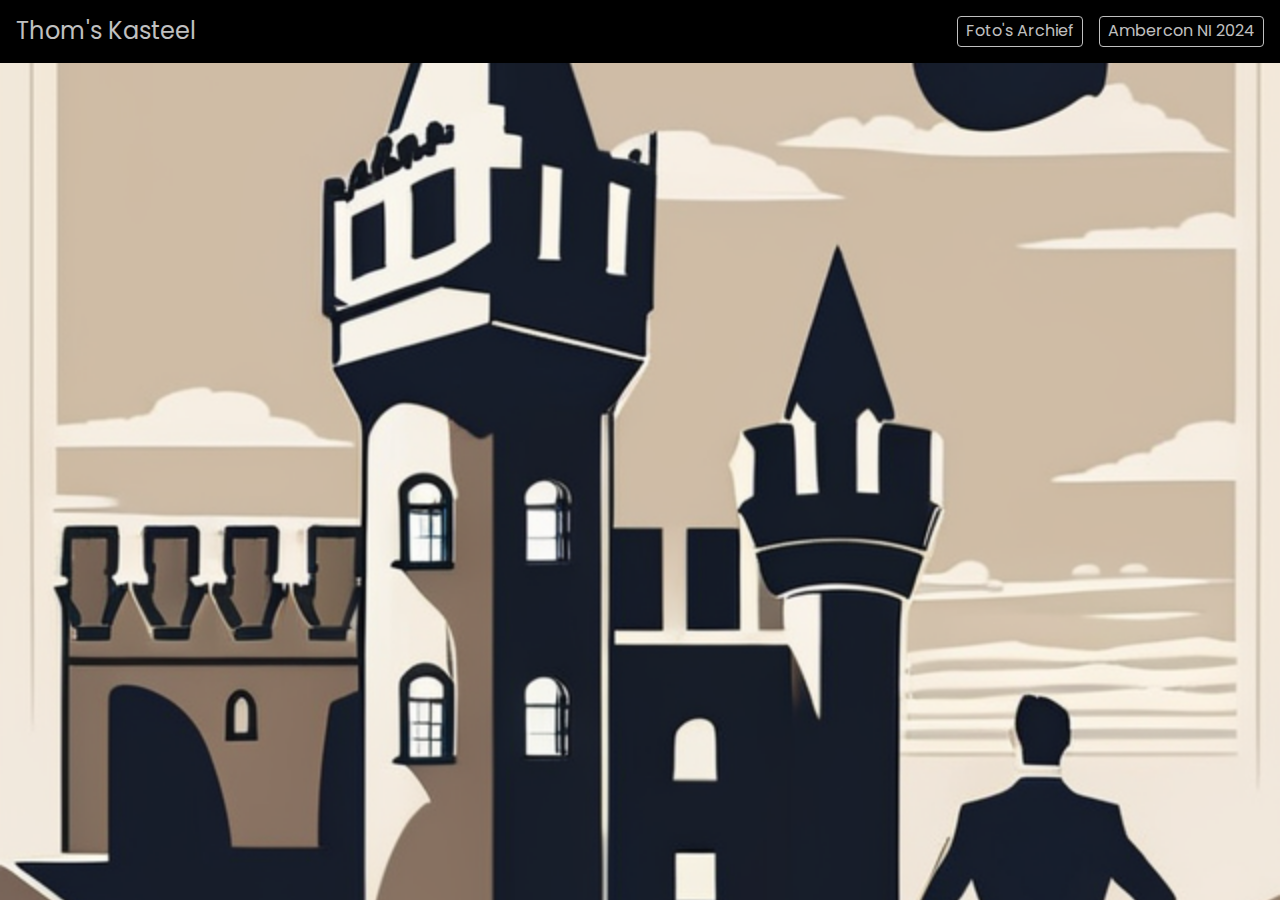
==== index.html @ a739afb3 "Add files via upload" ====
<!DOCTYPE html>

<head>
    <meta charset="UTF-8">
    <meta http-equiv="X-UA-Compatible" content="IE=edge">
    <meta name="viewport" content="width=device-width, initial-scale=1.0">

    <link rel="stylesheet" href="css/reset.css" media="screen">
    <link rel="stylesheet" href="css/style.css" media="screen">

    <title>Thom's Kasteel</title>
</head>

<body>
    <div id="bodyCover" style="--bg-pic:url('../assets/img/mainBG.png');">
        <header id="header">
            <h1> <a href="index.html">Thom's Kasteel</a> </h1>
            <button type="button" id="menuOpen" tabindex="-1" hidden></button>
            <nav>
                <menu>
                    <li><a href="Fotos.html" >Foto's Archief</a></li>
                    <li><a href="AcNoir24.html">Ambercon NI 2024</a></li>
                </menu>
            </nav>
        </header>
        <main>
            <menu></menu>
            <section>
                <h2></h2>
            </section>

            <aside></aside>
        </main>
    </div>

    <script src="js/main.js"></script>
    <script src="js/knockout-3.5.1.js"></script>
</body>

</html>
---- css/style.css ----
@import url(https://fonts.googleapis.com/css2?family=Poppins:wght@400;700&display=swap);

/* start*/
:root {
    --bg-color: #000;
    --bg-pic: url("../assets/img/mainBG.png");
    --fc-color: silver;
    --hero-bg:#003D3D;
    --hero-fc:#D1D1D1;
    --hero-brd:1px solid var(--hero-fc);
}

*, *:after, *:before {
    flex: 1 0 auto;
    /* safari bugfix */
    box-sizing: border-box;
}

button, label {
    cursor: pointer;
}

html, body {
    height: 100%;
}

body, button, input, table, textarea, select {
    font: normal 1em/1.5 "poppins", arial, helvetica, sans-serif;
}

/* basic styling */
#bodyCover {
    background: var(--bg-color) var(--bg-pic) no-repeat center 25%;
    background-size: cover;   
    display: flex;
    flex-direction: column;
    height: 100vh;
    height: 100dvh;
    overflow: auto;
}

.backToTop {
    float: right;
    margin-left: 1.5em;
}

#header {
    display: flex;
    gap: 1.5rem;
    flex-grow: 0;    
    background: var(--bg-color);    
    padding:1rem;
    align-items: center;
    overflow: auto;
}

header h1 {
    font-size:clamp(1.5rem,50%,5vh);
    font-size:clamp(1.5rem,50%,5dvh);
    line-height: 1.2;   
}

#header>nav {
    flex-grow: 0;
}

#header> nav menu{
    display: flex;
    align-items: stretch;
    gap:0 1em;
}

#header>nav li {
    list-style: none;
    display:flex;
    flex-direction: column;
    justify-content: stretch;
}

#header a {
    display: inline-block;
    text-decoration: none;
    color: var(--fc-color); 
    transition: transform 0.3s, color 0.3s;
}

#header>nav a {
    border:1px solid var(--fc-color);
    border-radius: 0.25em;
    padding: 0.25em 0.5em;;
    line-height: 1.3;
}

#header>nav a:focus,
#header>nav a:hover {
    transform: scale(1.2);
}

#header>nav button {
    appearance: none;
    background: transparent;
    color:var(--fc-color);
    backdrop-filter: blur(1rem);
    border: 1px solid var(--fc-color);
    padding: 0.25em 0.5em;
    border-radius: 0.25em;
    transition: transform 0.3s, color 0.3s, background-color 0.3s;
}

#header>nav button:focus,
#header>nav button:hover {
    background-color: var(--fc-color);
    color: var(--bg-color);
    border: 1px solid var(--bg-color);
    transform: scale(1.2);
    backdrop-filter: none;
}

main {  
    margin: 0 auto;       
}

@media (max-width:48rem) {
    #menuOpen {
        display: block;
        flex-grow: 0;
        font-size: 1.8em;
        line-height: 1;
        border: 0;
        background: transparent;
        color: var(--fc-color);
    }

    #menuOpen:after {     
        content: "\2630";
    }

    #menuOpen+nav {
        position: fixed;
        top: 0;
        left: -100%;
        width: 100%;
        height: 100%;
        overflow: auto;
        display: flex;
        align-items: center;
        justify-content: center;
        opacity: 0;      
        background: transparent;
        backdrop-filter: blur(1rem);
        transition: left 0s 0.5s, opacity 0.5s;
    }

    #menuOpen:focus+nav,
    #menuOpen+nav:focus-within {
        left: 0;
        opacity: 1;
        transition: left 0s, opacity 0.5s;
    }

    #menuOpen+nav menu {
        flex-grow: 1;
        display: block;
        columns: 2 15rem;
        gap:1em;
        position: relative;
        top: -50vh;
        max-width: clamp(50vw,75vw,40rem);
        margin: auto;
        overflow: hidden;     
        background:var(--bg-color);
        border-radius: 0.5em;
        box-shadow:
            0 0 1px 1px #0008,
            0 0.25em 0.5em 0.25em #0002;
        transition: top 0.5s;
    }

    #menuOpen:focus+nav menu,
    #menuOpen+nav:focus-within menu {
        top: 0;
    }

    #header>nav li:last-child{
        margin-right:0.5em;
    }

    #menuOpen+nav li {
        display:grid;
        place-items: center;
        margin: 0 0.5em 0.5em;
        break-inside: avoid;
    }    

    #header>nav a,
    #header>nav button {
        display: block;
        padding: 0.5em 1em;
        text-align: center;
        background:var(--bg-color);
        color:var(--fc-color);
        border:1px solid var(--fc-color);
        box-shadow: none;
        border-radius: 0.25em;
        width:100%;
    }

    #header>nav a:focus,
    #header>nav a:hover,
    #header>nav button:focus,
    #header>nav button:hover {
        transform: scale(1.1);
        background:var(--fc-color);
        color:var(--bg-color);
        box-shadow: none;
    }

    #menuOpen+nav menu:before {
        content: "Menu";
        display: block;
        width: 100%;
        padding: 0.25em 1em;
        margin-bottom: 0.5em;
        font-weight: bold;
        background: var(--bg-color);
        color:var(--fc-color);       
        border-bottom: 1px solid var(--fc-color);
        column-span: all;
    }

    #menuOpen+nav menu:after {
        content: "\1F5D9";
        display: block;
        position: absolute;
        top: 0.125rem;
        right: 0.5rem;
        font-size: 1.5rem;
        line-height: 1;
        color: var(--fc-color);
    }
}
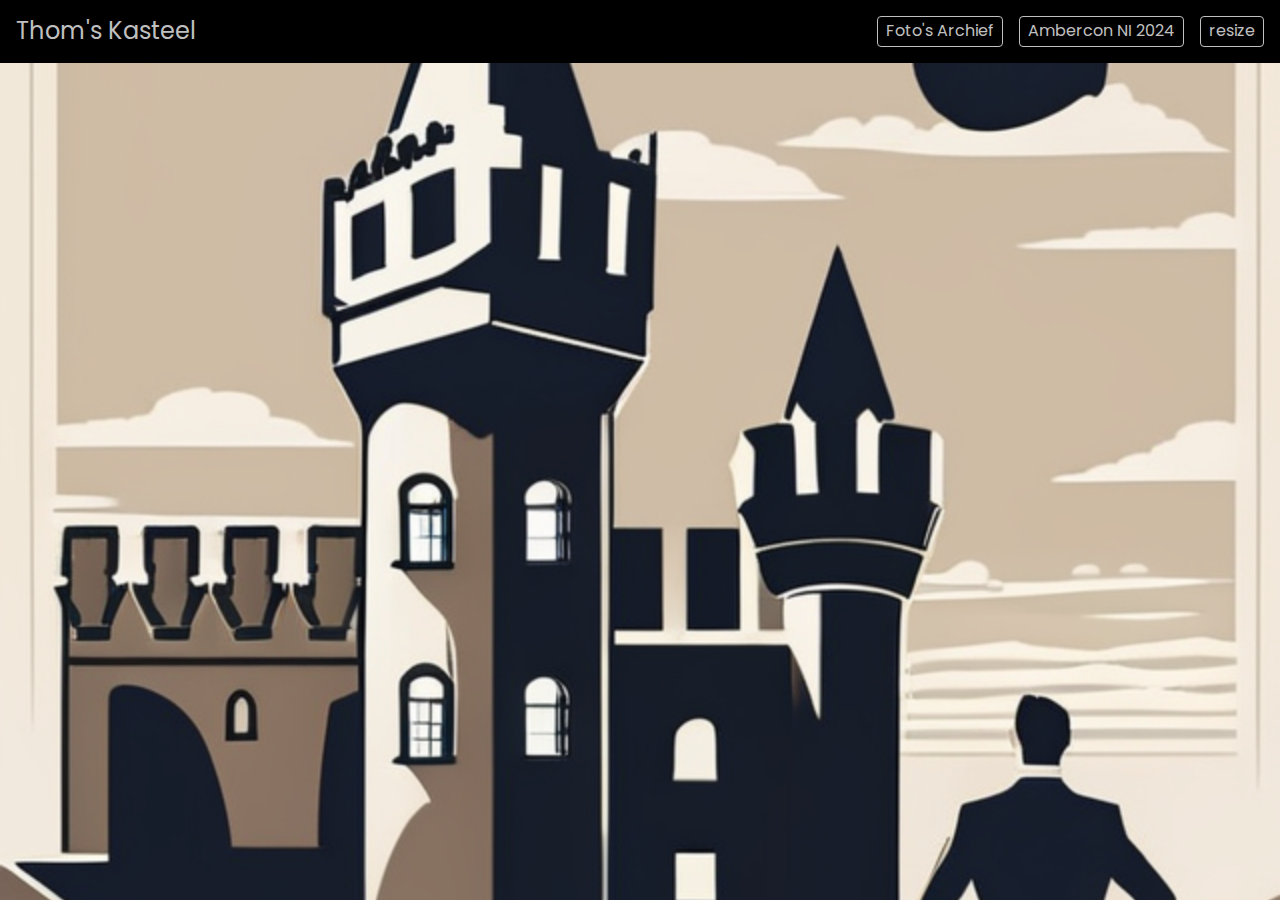
==== commit a390dfb4: "Add files via upload" ====
--- a/index.html
+++ b/index.html
@@ -20,6 +20,7 @@
                 <menu>
                     <li><a href="Fotos.html" >Foto's Archief</a></li>
                     <li><a href="AcNoir24.html">Ambercon NI 2024</a></li>
+                    <li><a href="resize.html">resize</a></li>
                 </menu>
             </nav>
         </header>
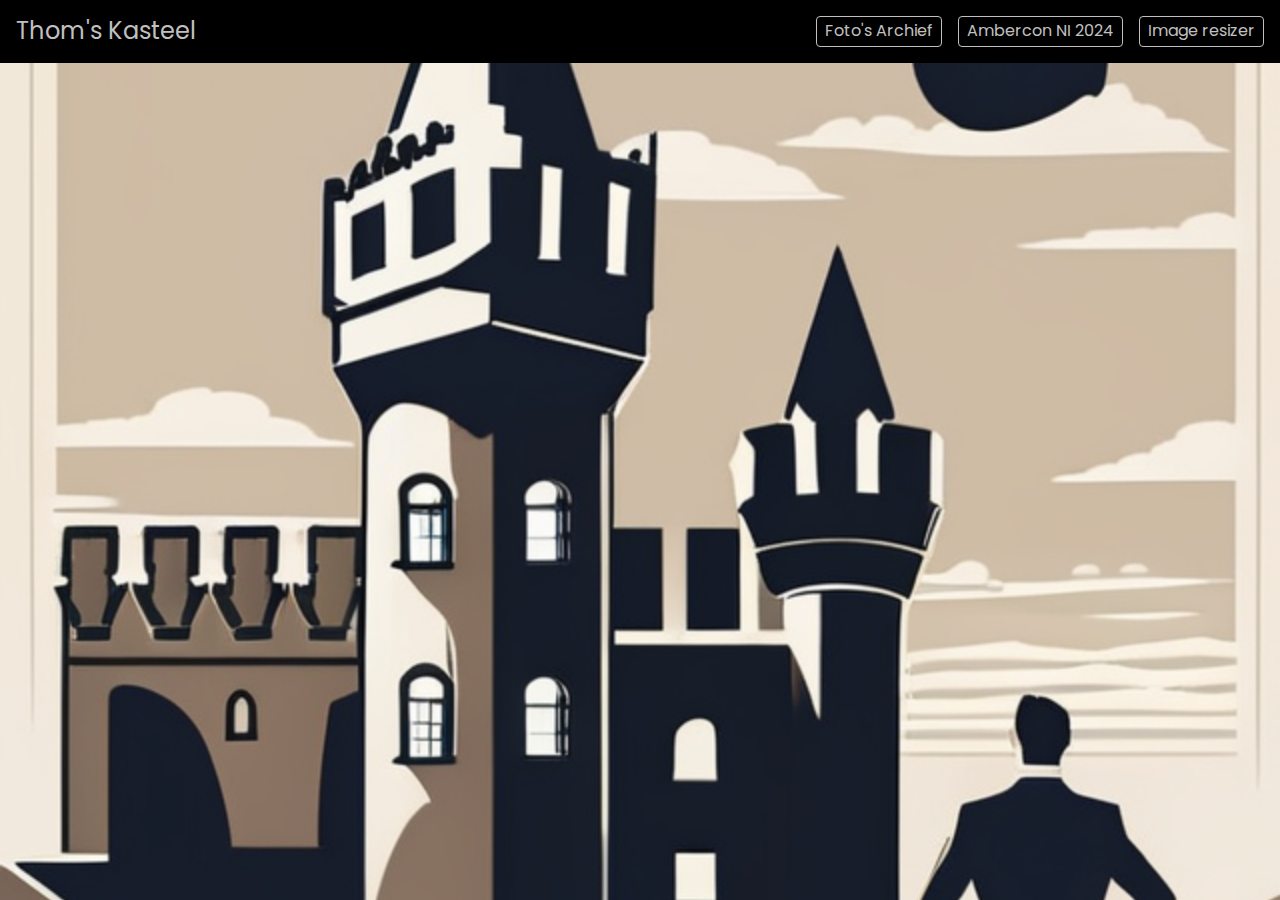
==== commit a1bd0d5d: "Add files via upload" ====
--- a/index.html
+++ b/index.html
@@ -18,9 +18,10 @@
             <button type="button" id="menuOpen" tabindex="-1" hidden></button>
             <nav>
                 <menu>
-                    <li><a href="Fotos.html" >Foto's Archief</a></li>
-                    <li><a href="AcNoir24.html">Ambercon NI 2024</a></li>
-                    <li><a href="resize.html">resize</a></li>
+                    <li><a href="Fotos.html">Foto's Archief</a></li>
+                    <!--<li><a href="AcNoir24.html">Ambercon NI 2024</a></li>-->
+                    <li><a href="AcNoir.html">Ambercon NI 2024</a></li>
+                    <li><a href="resize.html">Image resizer</a></li>
                 </menu>
             </nav>
         </header>
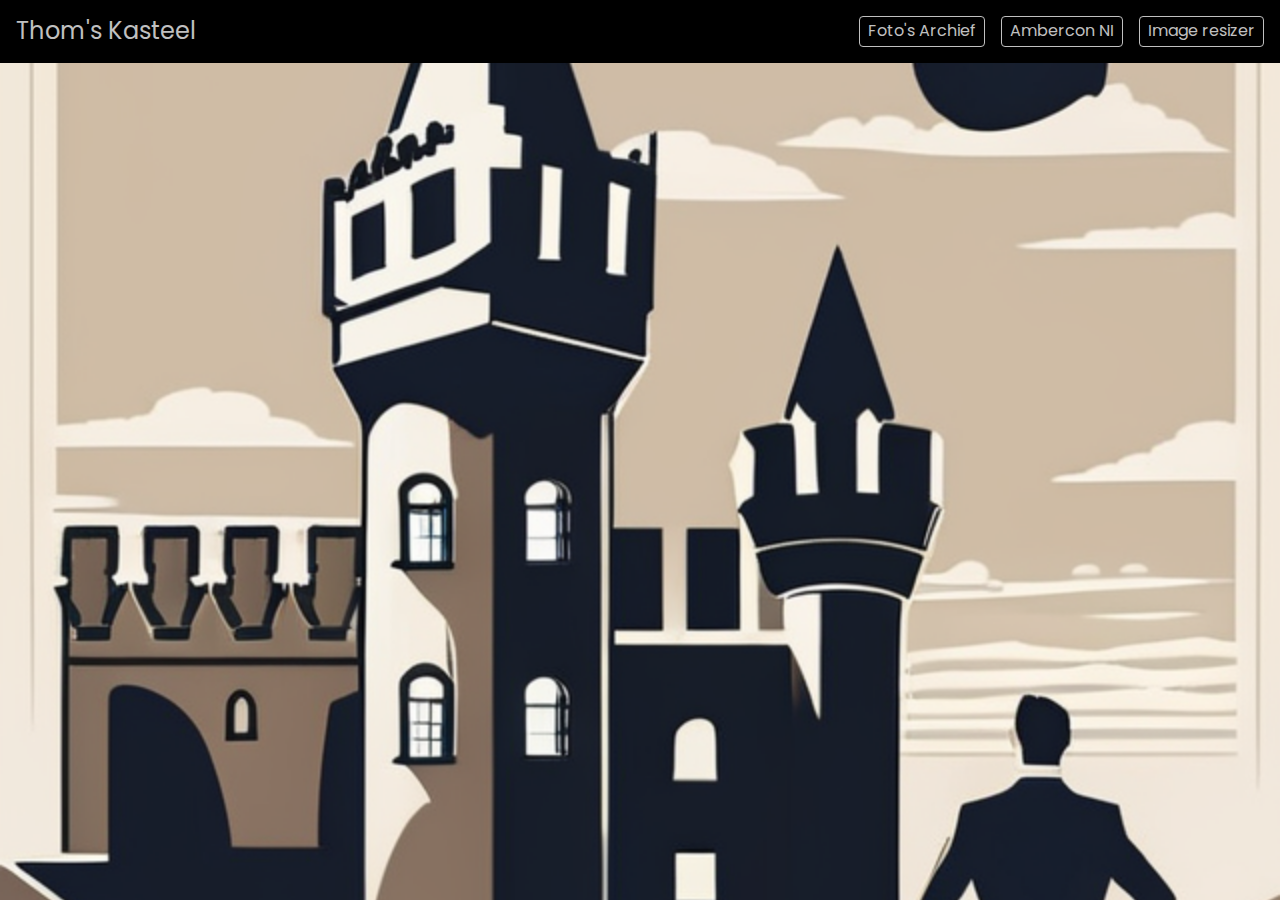
==== commit e6d5cc00: "Add files via upload" ====
--- a/index.html
+++ b/index.html
@@ -20,7 +20,7 @@
                 <menu>
                     <li><a href="Fotos.html">Foto's Archief</a></li>
                     <!--<li><a href="AcNoir24.html">Ambercon NI 2024</a></li>-->
-                    <li><a href="AcNoir.html">Ambercon NI 2024</a></li>
+                    <li><a href="AcNoir.html">Ambercon NI</a></li>
                     <li><a href="resize.html">Image resizer</a></li>
                 </menu>
             </nav>
